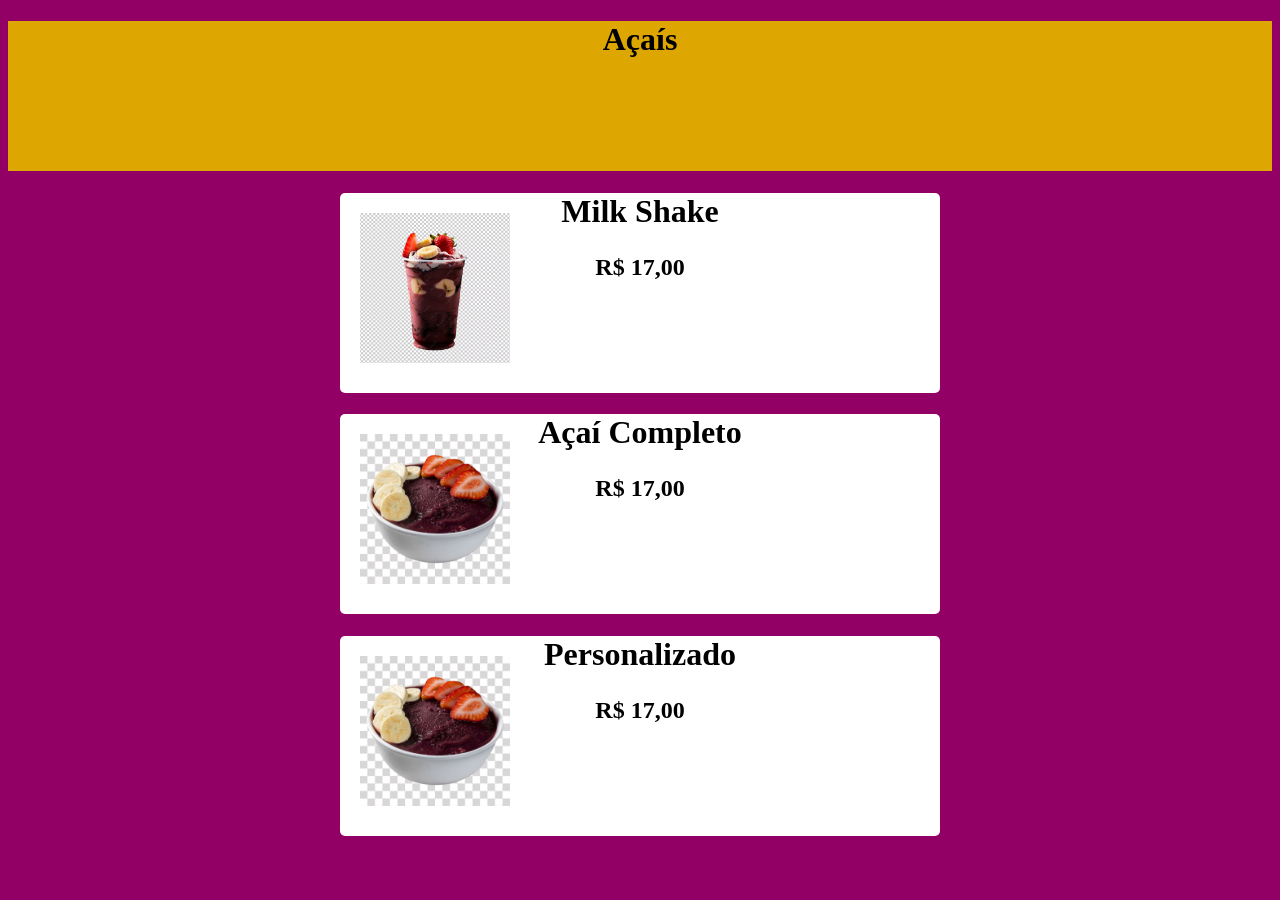
==== acai.html @ c85fbcf9 "Add files via upload" ====
<!DOCTYPE html>
<html lang="pt-br">
<head>
    <meta charset="UTF-8">
    <meta name="viewport" content="width=device-width, initial-scale=1.0">
    <title>Sorveteria</title>
    <link rel="stylesheet" href="style.css">
</head>
<body>
    <div class="cimaacai">
        <h1>Açaís</h1>
    </div>

    <div class="milkacai">

        <img src="milk-acai.avif" class="foto6">

        <div class="info6">
          <h1>Milk Shake</h1>
        <h2><p>R$ 17,00</p></h2>
        </div>
    </div>

    <div class="acaicompleto">

        <img src="acai-completo.jpg" class="foto7">

        <div class="info7">
          <h1>Açaí Completo</h1>
        <h2><p>R$ 17,00</p></h2>
        </div>
    </div>

    <div class="personalizado">

        <img src="acai-completo.jpg" class="foto8">

        <div class="info8">
          <h1>Personalizado</h1>
        <h2><p>R$ 17,00</p></h2>
        </div>
    </div>

</body>
</html>
---- style.css ----
.logo {
    text-align: center;
    background-color: rgba(187, 8, 61, 0.877);
    width: 100%;
    height: 200px;
    background-color: #dda601;

    border-bottom-left-radius: 200px;
    border-bottom-right-radius: 200px;

    display: flex;
    justify-content: center;
    align-items: center;
}

.botao1 {
    width: 170px;
    height: 90px;
    background-color: #dda601;
    color: black;
    border: none;
    border-radius: 5px;
    cursor: pointer;
    
}

.botao2 {
    width: 170px;
    height: 90px;
    background-color: #dda601;
    color: black;
    border: none;
    border-radius: 5px;
    cursor: pointer;
}

.botao {
    display: flex;
    justify-content: center;
    margin-top: 50px;
}

.bootao {
    display: flex;
    justify-content: center;
    margin-top: 50px;
}

body {
    background-color: rgb(146, 0, 102);
}

.categorias {
    text-align: center;
    background-color: #dda601;
    height: 150px;
}

.casca {
    width: 200px;
    height: 60px;
    background-color: #ffffff;
    color: black;
    border: none;
    border-radius: 5px;
    cursor: pointer;
    text-align: center;
    margin: 0 auto;
}

.milk {
    width: 200px;
    height: 60px;
    background-color: #ffffff;
    color: black;
    border: none;
    border-radius: 5px;
    cursor: pointer;
    text-align: center;
    margin: 0 auto;
}

.acai {
    width: 200px;
    height: 60px;
    background-color: #ffffff;
    color: black;
    border: none;
    border-radius: 5px;
    cursor: pointer;
    text-align: center;
    margin: 0 auto;
}

.cimacasca {
    text-align: center;
    background-color: #dda601;
    height: 150px;
}

.chocolate {
    width: 600px;
    height: 200px;
    background-color: #ffffff;
    color: black;
    border: none;
    border-radius: 5px;
    cursor: pointer;
    text-align: center;
    margin: 0 auto;
    position: relative;
}

.foto {
    width: 150px;
    height: 150px;

    position: absolute;

    left: 20px;
    top: 20px;
}

.info {
    text-align: center;
}

.baunilha {
    width: 600px;
    height: 200px;
    background-color: #ffffff;
    color: black;
    border: none;
    border-radius: 5px;
    cursor: pointer;
    text-align: center;
    margin: 0 auto;
    position: relative;
}

.foto1 {
    width: 150px;
    height: 150px;

    position: absolute;

    left: 20px;
    top: 20px;
}

.info1 {
    text-align: center;
}

.mista {
    width: 600px;
    height: 200px;
    background-color: #ffffff;
    color: black;
    border: none;
    border-radius: 5px;
    cursor: pointer;
    text-align: center;
    margin: 0 auto;
    position: relative;
}

.foto2 {
    width: 150px;
    height: 150px;

    position: absolute;

    left: 20px;
    top: 20px;
}

.info2 {
    text-align: center;
}

.cimamilk {
    text-align: center;
    background-color: #dda601;
    height: 150px;
}

.chocolate1 {
    width: 600px;
    height: 200px;
    background-color: #ffffff;
    color: black;
    border: none;
    border-radius: 5px;
    cursor: pointer;
    text-align: center;
    margin: 0 auto;
    position: relative;
}

.foto3 {
    width: 150px;
    height: 150px;

    position: absolute;

    left: 20px;
    top: 20px;
}

.info3 {
    text-align: center;
}

.morango {
    width: 600px;
    height: 200px;
    background-color: #ffffff;
    color: black;
    border: none;
    border-radius: 5px;
    cursor: pointer;
    text-align: center;
    margin: 0 auto;
    position: relative;
}

.foto4 {
    width: 150px;
    height: 150px;

    position: absolute;

    left: 20px;
    top: 20px;
}

.info4 {
    text-align: center;
}

.ovo {
    width: 600px;
    height: 200px;
    background-color: #ffffff;
    color: black;
    border: none;
    border-radius: 5px;
    cursor: pointer;
    text-align: center;
    margin: 0 auto;
    position: relative;
}

.foto5 {
    width: 150px;
    height: 150px;

    position: absolute;

    left: 20px;
    top: 20px;
}

.info5 {
    text-align: center;
}

.cimaacai {
    text-align: center;
    background-color: #dda601;
    height: 150px;
}

.milkacai {
    width: 600px;
    height: 200px;
    background-color: #ffffff;
    color: black;
    border: none;
    border-radius: 5px;
    cursor: pointer;
    text-align: center;
    margin: 0 auto;
    position: relative;
}

.foto6 {
    width: 150px;
    height: 150px;

    position: absolute;

    left: 20px;
    top: 20px;
}

.info6 {
    text-align: center;
}

.acaicompleto {
    width: 600px;
    height: 200px;
    background-color: #ffffff;
    color: black;
    border: none;
    border-radius: 5px;
    cursor: pointer;
    text-align: center;
    margin: 0 auto;
    position: relative;
}

.foto7 {
    width: 150px;
    height: 150px;

    position: absolute;

    left: 20px;
    top: 20px;
}

.info7 {
    text-align: center;
}

.personalizado {
    width: 600px;
    height: 200px;
    background-color: #ffffff;
    color: black;
    border: none;
    border-radius: 5px;
    cursor: pointer;
    text-align: center;
    margin: 0 auto;
    position: relative;
}

.foto8 {
    width: 150px;
    height: 150px;

    position: absolute;

    left: 20px;
    top: 20px;
}

.info8 {
    text-align: center;
}
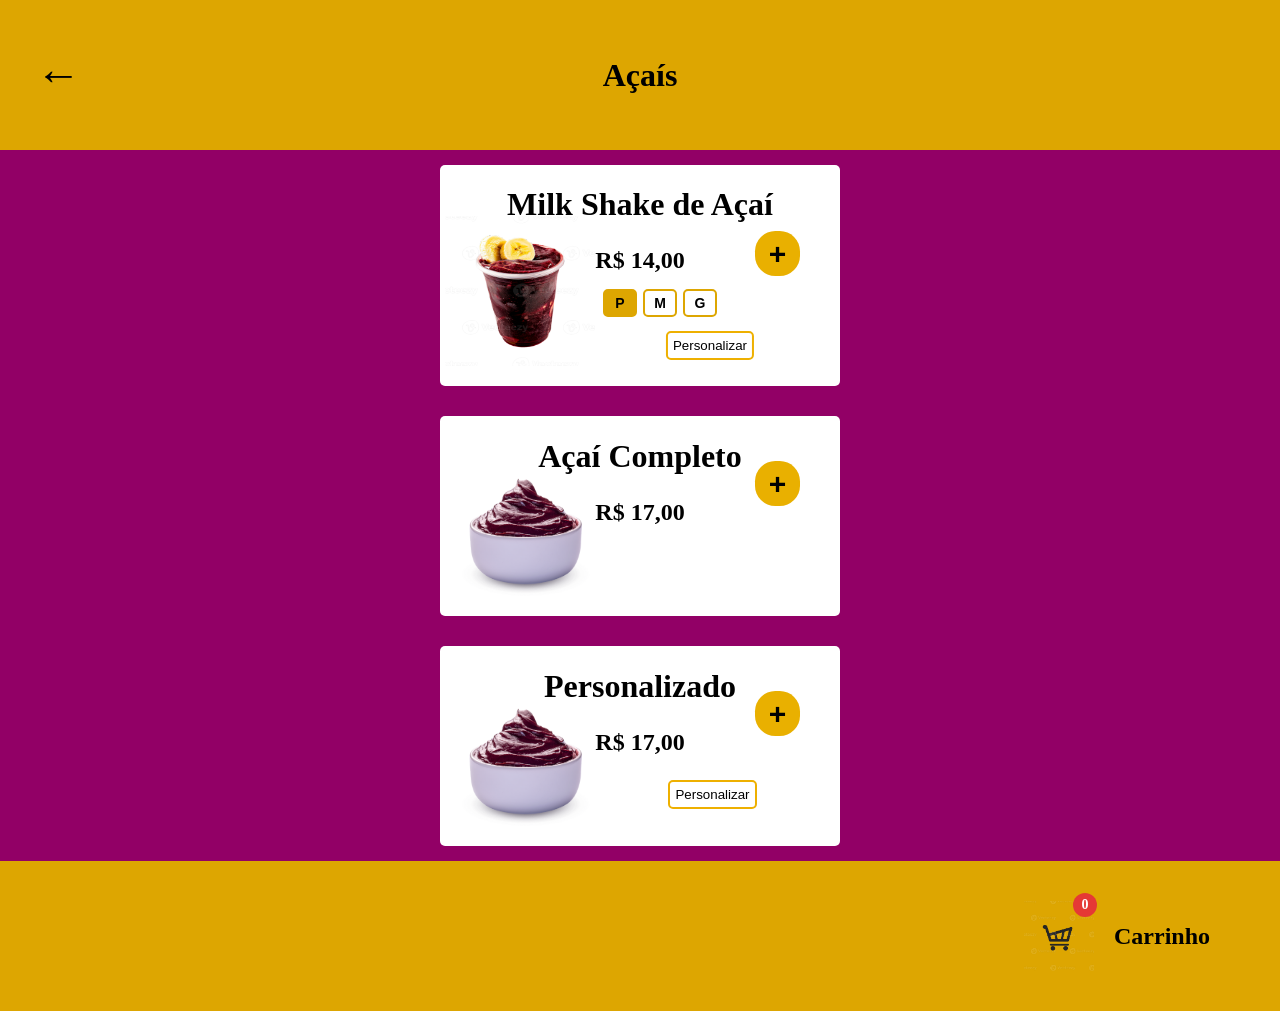
==== commit d06ac46c: "Add files via upload" ====
--- a/acai.html
+++ b/acai.html
@@ -1,3 +1,4 @@
+
 <!DOCTYPE html>
 <html lang="pt-br">
 <head>
@@ -6,40 +7,228 @@
     <title>Sorveteria</title>
     <link rel="stylesheet" href="style.css">
 </head>
-<body>
+<body class="pagina-produtos">
     <div class="cimaacai">
+
+        <button class="voltar" onclick="history.back()">←</button>
+
         <h1>Açaís</h1>
     </div>
 
     <div class="milkacai">
 
-        <img src="milk-acai.avif" class="foto6">
-
-        <div class="info6">
-          <h1>Milk Shake</h1>
-        <h2><p>R$ 17,00</p></h2>
-        </div>
+        <div class="conteudo-milk">
+
+            <button class="adicionar"
+                onclick="adicionarMilkShakeAcai()">
+                +
+            </button>
+
+            <img src="acai-shake.webp" class="foto6">
+
+            <div class="info6">
+                <h1>Milk Shake de Açaí</h1>
+                <p class="preco-milk-acai">R$ 14,00</p>
+            </div>
+
+            <div class="tamanhos-milk-acai">
+                <button type="button"
+                    class="tamanho ativo"
+                    onclick="selecionarTamanhoAcai(this, 'P', 14)">
+                    P
+                </button>
+
+                <button type="button"
+                    class="tamanho"
+                    onclick="selecionarTamanhoAcai(this, 'M', 17)">
+                    M
+                </button>
+
+                <button type="button"
+                    class="tamanho"
+                    onclick="selecionarTamanhoAcai(this, 'G', 20)">
+                    G
+                </button>
+            </div>
+
+            <button class="personalizar"
+                onclick="mostrar('opcoes1')">
+                Personalizar
+            </button>
+
+        </div>
+
+        <div id="opcoes1" style="display: none;">
+
+            <button class="fechar"
+                onclick="fechar('opcoes1')">
+                X
+            </button>
+
+            <h2>Escolha seus adicionais</h2>
+
+            <label>
+                <input type="checkbox" value="Morango">
+                Morango
+            </label>
+
+            <label>
+                <input type="checkbox" value="Nutella">
+                Nutella
+            </label>
+
+            <label>
+                <input type="checkbox" value="Oreo">
+                Oreo
+            </label>
+
+            <label>
+                <input type="checkbox" value="Paçoca">
+                Paçoca
+            </label>
+
+            <label>
+                <input type="checkbox" value="Chantilly">
+                Chantilly
+            </label>
+
+            <div class="botoes-opcoes">
+
+                <button type="button"
+                    onclick="cancelarPersonalizacao()">
+                    Cancelar
+                </button>
+
+                <button type="button"
+                    onclick="confirmarPersonalizacao()">
+                    Confirmar
+                </button>
+
+            </div>
+
+        </div>
+
     </div>
 
     <div class="acaicompleto">
 
-        <img src="acai-completo.jpg" class="foto7">
+        <button class="adicionar"
+            onclick="adicionarProduto('Açaí Completo', 17)">
+            +
+        </button>
+
+        <img src="acaii.png" class="foto7">
 
         <div class="info7">
-          <h1>Açaí Completo</h1>
-        <h2><p>R$ 17,00</p></h2>
+            <h1>Açaí Completo</h1>
+            <h2><p>R$ 17,00</p></h2>
         </div>
     </div>
 
     <div class="personalizado">
 
-        <img src="acai-completo.jpg" class="foto8">
-
-        <div class="info8">
-          <h1>Personalizado</h1>
-        <h2><p>R$ 17,00</p></h2>
-        </div>
-    </div>
+        <div class="conteudo-personalizado">
+
+            <button class="adicionar"
+                onclick="adicionarProduto('Açaí Personalizado', 17)">
+                +
+            </button>
+
+            <img src="acaii.png" class="foto8">
+
+            <div class="info8">
+                <h1>Personalizado</h1>
+                <h2><p>R$ 17,00</p></h2>
+            </div>
+
+            <button class="personalizar"
+                onclick="mostrar('opcoes2')">
+                Personalizar
+            </button>
+
+        </div>
+
+        <div id="opcoes2" style="display: none;">
+
+            <button class="fechar"
+                onclick="fechar('opcoes2')">
+                X
+            </button>
+
+            <h2>Escolha seus adicionais</h2>
+
+            <label>
+                <input type="checkbox" value="Morango">
+                Morango
+            </label>
+
+            <label>
+                <input type="checkbox" value="Nutella">
+                Nutella
+            </label>
+
+            <label>
+                <input type="checkbox" value="Oreo">
+                Oreo
+            </label>
+
+            <label>
+                <input type="checkbox" value="Paçoca">
+                Paçoca
+            </label>
+
+            <label>
+                <input type="checkbox" value="Chantilly">
+                Chantilly
+            </label>
+
+            <div class="botoes-opcoes">
+
+                <button type="button"
+                    onclick="cancelarPersonalizacao2()">
+                    Cancelar
+                </button>
+
+                <button type="type"
+                    onclick="confirmarPersonalizacao2()">
+                    Confirmar
+                </button>
+
+            </div>
+
+        </div>
+
+    </div>
+
+    <div class="rodape">
+
+        <div class="carrinho" onclick="window.location.href='carrinho.html'">
+
+        <div class="carrinho-icone-container">
+            <img src="Carrinho.webp" class="icone-carrinho">
+            <span class="contador-carrinho" id="contador-carrinho">0</span>
+        </div>
+
+            <h2>Carrinho</h2>
+
+        </div>
+    </div>
+
+    <div id="mensagem-carrinho" class="fundo-mensagem">
+        <div class="caixa-mensagem">
+            <div class="icone-sucesso">✓</div>
+
+            <h2>Adicionado ao carrinho!</h2>
+
+            <p id="mensagem-produto"></p>
+
+            <button type="button" onclick="fecharMensagemCarrinho()">
+                OK
+            </button>
+        </div>
+    </div>
+
+    <script src="script.js"></script>
 
 </body>
 </html>
--- a/style.css
+++ b/style.css
@@ -14,7 +14,7 @@
 }
 
 .botao1 {
-    width: 170px;
+    width: 400px;
     height: 90px;
     background-color: #dda601;
     color: black;
@@ -25,7 +25,7 @@
 }
 
 .botao2 {
-    width: 170px;
+    width: 400px;
     height: 90px;
     background-color: #dda601;
     color: black;
@@ -51,13 +51,15 @@
 }
 
 .categorias {
-    text-align: center;
+    align-items: center;
+    justify-content: center;
+    display: flex;
     background-color: #dda601;
     height: 150px;
 }
 
 .casca {
-    width: 200px;
+    width: 400px;
     height: 60px;
     background-color: #ffffff;
     color: black;
@@ -69,7 +71,7 @@
 }
 
 .milk {
-    width: 200px;
+    width: 400px;
     height: 60px;
     background-color: #ffffff;
     color: black;
@@ -81,7 +83,7 @@
 }
 
 .acai {
-    width: 200px;
+    width: 400px;
     height: 60px;
     background-color: #ffffff;
     color: black;
@@ -93,13 +95,15 @@
 }
 
 .cimacasca {
-    text-align: center;
+    align-items: center;
+    justify-content: center;
+    display: flex;
     background-color: #dda601;
     height: 150px;
 }
 
 .chocolate {
-    width: 600px;
+    width: 400px;
     height: 200px;
     background-color: #ffffff;
     color: black;
@@ -117,7 +121,7 @@
 
     position: absolute;
 
-    left: 20px;
+    left: -5px;
     top: 20px;
 }
 
@@ -126,7 +130,7 @@
 }
 
 .baunilha {
-    width: 600px;
+    width: 400px;
     height: 200px;
     background-color: #ffffff;
     color: black;
@@ -144,7 +148,7 @@
 
     position: absolute;
 
-    left: 20px;
+    left: -5px;
     top: 20px;
 }
 
@@ -153,7 +157,7 @@
 }
 
 .mista {
-    width: 600px;
+    width: 400px;
     height: 200px;
     background-color: #ffffff;
     color: black;
@@ -171,7 +175,7 @@
 
     position: absolute;
 
-    left: 20px;
+    left: -5px;
     top: 20px;
 }
 
@@ -180,13 +184,15 @@
 }
 
 .cimamilk {
-    text-align: center;
+    align-items: center;
+    justify-content: center;
+    display: flex;
     background-color: #dda601;
     height: 150px;
 }
 
 .chocolate1 {
-    width: 600px;
+    width: 400px;
     height: 200px;
     background-color: #ffffff;
     color: black;
@@ -204,7 +210,7 @@
 
     position: absolute;
 
-    left: 20px;
+    left: -10px;
     top: 20px;
 }
 
@@ -213,7 +219,7 @@
 }
 
 .morango {
-    width: 600px;
+    width: 400px;
     height: 200px;
     background-color: #ffffff;
     color: black;
@@ -231,7 +237,7 @@
 
     position: absolute;
 
-    left: 20px;
+    left: -10px;
     top: 20px;
 }
 
@@ -240,7 +246,7 @@
 }
 
 .ovo {
-    width: 600px;
+    width: 400px;
     height: 200px;
     background-color: #ffffff;
     color: black;
@@ -258,7 +264,7 @@
 
     position: absolute;
 
-    left: 20px;
+    left: -10px;
     top: 20px;
 }
 
@@ -267,13 +273,47 @@
 }
 
 .cimaacai {
-    text-align: center;
+    align-items: center;
+    justify-content: center;
+    display: flex;
     background-color: #dda601;
     height: 150px;
 }
 
 .milkacai {
-    width: 600px;
+    width: 400px;
+    min-height: 200px;
+    height: auto;
+
+    background-color: white;
+    color: black;
+
+    border: none;
+    border-radius: 5px;
+
+    cursor: pointer;
+    text-align: center;
+
+    margin: 0 auto;
+    position: relative;
+}
+
+.foto6 {
+    width: 150px;
+    height: 150px;
+
+    position: absolute;
+
+    left: 5px;
+    top: 30px;
+}
+
+.info6 {
+    text-align: center;
+}
+
+.acaicompleto {
+    width: 400px;
     height: 200px;
     background-color: #ffffff;
     color: black;
@@ -285,70 +325,765 @@
     position: relative;
 }
 
-.foto6 {
-    width: 150px;
-    height: 150px;
+.foto7 {
+    width: 130px;
+    height: 130px;
 
     position: absolute;
 
     left: 20px;
-    top: 20px;
-}
-
-.info6 {
-    text-align: center;
-}
-
-.acaicompleto {
-    width: 600px;
+    top: 60px;
+}
+
+.info7 {
+    text-align: center;
+}
+
+.personalizado {
+    width: 400px;
+    min-height: 200px;
+    height: auto;
+    background-color: #ffffff;
+    color: black;
+    border: none;
+    border-radius: 5px;
+    cursor: pointer;
+    text-align: center;
+    margin: 0 auto;
+    position: relative;
+}
+
+.foto8 {
+    width: 130px;
+    height: 130px;
+
+    position: absolute;
+
+    left: 20px;
+    top: 60px;
+}
+
+.info8 {
+    text-align: center;
+}
+
+.rodape {
+    height: 150px;
+    background-color: #dda601;
+    margin-top: 30px;
+}
+
+.carrinho {
+    display: flex;
+    justify-content: flex-end;
+    align-items: center;
+    padding-right: 70px;
+    height: 100%;
+}
+
+.icone-carrinho {
+    width: 70px;
+    height: 70px;
+    margin-right: 20px;
+}
+
+.voltar {
+    position: absolute;
+    left: 30px;
+
+    background: none;
+    border: none;
+
+    font-size: 45px;
+    cursor: pointer;
+}
+
+.adicionar {
+    position: absolute;
+
+    right: 40px;
+    top: 45px;
+
+    width: 45px;
+    height: 45px;
+
+    border: none;
+    border-radius: 45%;
+
+    background-color: #e9b000;
+
+    font-size: 30px;
+    font-weight: bold;
+
+    cursor: pointer;
+}
+
+.personalizar {
+    margin-left: 145px;
+    padding: 5px;
+
+    background-color: white;
+    border: 2px solid #eeb000;
+    border-radius: 5px;
+}
+
+#opcoes1 {
+    display: none;
+
+    position: static;
+
+    width: 100%;
+    box-sizing: border-box;
+
+    padding: 20px;
+
+    background-color: white;
+
+    border-top: 2px solid #e9b000;
+
+    border-radius: 0 0 5px 5px;
+}
+
+#opcoes1 label {
+    display: block;
+    margin: 12px 0;
+    font-size: 18px;
+}
+
+#opcoes2 {
+    display: none;
+    position: static;
+
+    width: 100%;
+    box-sizing: border-box;
+
+    padding: 20px;
+    margin-top: 0;
+
+    background-color: white;
+    border-top: 2px solid #e9b000;
+    border-radius: 0 0 5px 5px;
+}
+
+#opcoes2 label {
+    display: block;
+    margin: 12px 0;
+    font-size: 18px;
+}
+
+.cimapedido {
+    align-items: center;
+    justify-content: center;
+    display: flex;
+    background-color: #dda601;
+    height: 150px;
+}
+
+.conteudo-milk {
+    position: relative;
     height: 200px;
-    background-color: #ffffff;
-    color: black;
-    border: none;
-    border-radius: 5px;
-    cursor: pointer;
-    text-align: center;
-    margin: 0 auto;
-    position: relative;
-}
-
-.foto7 {
-    width: 150px;
-    height: 150px;
-
-    position: absolute;
-
-    left: 20px;
-    top: 20px;
-}
-
-.info7 {
-    text-align: center;
-}
-
-.personalizado {
-    width: 600px;
-    height: 200px;
-    background-color: #ffffff;
-    color: black;
-    border: none;
-    border-radius: 5px;
-    cursor: pointer;
-    text-align: center;
-    margin: 0 auto;
-    position: relative;
-}
-
-.foto8 {
-    width: 150px;
-    height: 150px;
-
-    position: absolute;
-
-    left: 20px;
-    top: 20px;
-}
-
-.info8 {
-    text-align: center;
+}
+
+#opcoes1 .fechar,
+#opcoes2 .fechar {
+    display: block;
+    margin-left: auto;
+
+    background-color: #e9b000;
+    border: none;
+    border-radius: 5px;
+
+    padding: 8px 12px;
+    cursor: pointer;
+}
+
+.botoes-opcoes {
+    display: flex;
+    justify-content: center;
+    gap: 10px;
+    margin-top: 20px;
+}
+
+.botoes-opcoes button {
+    background-color: #e9b000;
+    border: none;
+    border-radius: 5px;
+
+    padding: 10px 15px;
+    cursor: pointer;
+}
+
+body.pagina-categorias {
+    min-height: 100vh;
+    min-height: 100dvh;
+    margin: 0;
+
+    display: flex;
+    flex-direction: column;
+}
+
+body.pagina-categorias > .rodape {
+    margin-top: auto;
+    flex-shrink: 0;
+}
+
+.pagina-categorias .casca,
+.pagina-categorias .milk,
+.pagina-categorias .acai {
+    flex-shrink: 0;
+}
+
+.pagina-categorias .casca {
+    margin-top: 20px;
+    margin-bottom: 10px;
+}
+
+.pagina-categorias .milk {
+    margin-top: 10px;
+    margin-bottom: 10px;
+}
+
+.pagina-categorias .acai {
+    margin-top: 10px;
+    margin-bottom: 20px;
+}
+
+.pagina-categorias .casca,
+.pagina-categorias .milk,
+.pagina-categorias .acai {
+    flex-shrink: 0;
+    margin-top: 0;
+    margin-bottom: 0;
+}
+
+.pagina-categorias .casca {
+    margin-top: 50px;
+}
+
+.pagina-categorias .milk {
+    margin-top: 60px;
+}
+
+.pagina-categorias .acai {
+    margin-top: 60px;
+    margin-bottom: 50px;
+}
+
+.pagina-categorias .casca,
+.pagina-categorias .milk,
+.pagina-categorias .acai {
+    height: 90px;
+}
+
+body.pagina-produtos {
+    min-height: 100vh;
+    min-height: 100dvh;
+    margin: 0;
+
+    display: flex;
+    flex-direction: column;
+}
+
+body.pagina-produtos > .rodape {
+    margin-top: auto;
+    flex-shrink: 0;
+}
+
+.pagina-produtos .milkacai,
+.pagina-produtos .acaicompleto,
+.pagina-produtos .personalizado {
+    margin-top: 15px;
+    margin-bottom: 15px;
+}
+
+
+.pagina-produtos .chocolate1,
+.pagina-produtos .morango,
+.pagina-produtos .ovo {
+    margin-top: 15px;
+    margin-bottom: 15px;
+    flex-shrink: 0;
+}
+
+.pagina-produtos .chocolate,
+.pagina-produtos .baunilha,
+.pagina-produtos .mista {
+    margin-top: 15px;
+    margin-bottom: 15px;
+    flex-shrink: 0;
+}
+
+/* Cartões dos produtos no carrinho */
+
+.item-carrinho {
+    width: min(400px, 90%);
+    min-height: 180px;
+    box-sizing: border-box;
+
+    background-color: white;
+    border-radius: 8px;
+
+    margin: 20px auto;
+    padding: 20px;
+
+    color: black;
+    position: relative;
+}
+
+.imagem-carrinho {
+    width: 120px;
+    height: 120px;
+    object-fit: contain;
+
+    float: left;
+    margin-right: 20px;
+}
+
+.item-carrinho h2 {
+    margin-top: 0;
+}
+
+.item-carrinho button {
+    background-color: #e9b000;
+    border: none;
+    border-radius: 5px;
+
+    padding: 10px 15px;
+    cursor: pointer;
+}
+
+/* Dois botões do rodapé do carrinho */
+
+.pagina-carrinho .acoes-carrinho {
+    display: flex;
+    justify-content: center;
+    align-items: stretch;
+    gap: 20px;
+
+    width: 100%;
+    padding: 15px;
+    box-sizing: border-box;
+}
+
+.pagina-carrinho .total-pedido,
+.pagina-carrinho .finalizar-pedido {
+    width: 220px;
+    min-height: 80px;
+    box-sizing: border-box;
+
+    background-color: white;
+    color: black;
+    border: none;
+    border-radius: 8px;
+
+    display: flex;
+    flex-direction: column;
+    justify-content: center;
+    align-items: center;
+    gap: 5px;
+
+    font-family: inherit;
+    font-size: 20px;
+    text-align: center;
+}
+
+.pagina-carrinho .total-pedido {
+    cursor: default;
+}
+
+.pagina-carrinho .finalizar-pedido {
+    cursor: pointer;
+    font-weight: bold;
+}
+
+.pagina-carrinho .total-pedido strong {
+    font-size: 24px;
+}
+
+.rodape-carrinho {
+    display: flex;
+    justify-content: center;
+    align-items: center;
+}
+
+.rodape-carrinho .acoes-carrinho {
+    display: flex;
+    justify-content: center;
+    align-items: stretch;
+    gap: 20px;
+
+    width: 100%;
+    padding: 15px;
+    box-sizing: border-box;
+}
+
+.rodape-carrinho .total-pedido,
+.rodape-carrinho .finalizar-pedido {
+    width: 220px;
+    min-height: 80px;
+    box-sizing: border-box;
+
+    background-color: white;
+    color: black;
+    border: none;
+    border-radius: 8px;
+
+    display: flex;
+    flex-direction: column;
+    justify-content: center;
+    align-items: center;
+    gap: 5px;
+
+    font-family: inherit;
+    font-size: 20px;
+    text-align: center;
+}
+
+.rodape-carrinho .total-pedido {
+    cursor: default;
+}
+
+.rodape-carrinho .finalizar-pedido {
+    cursor: pointer;
+    font-weight: bold;
+}
+
+.rodape-carrinho .total-pedido strong {
+    font-size: 24px;
+}
+
+body.pagina-finalizar {
+    margin: 0;
+    min-height: 100vh;
+    min-height: 100dvh;
+    background-color: rgb(146, 0, 102);
+}
+
+.cimafinalizar {
+    height: 150px;
+    width: 100%;
+    background-color: #dda601;
+
+    display: flex;
+    justify-content: center;
+    align-items: center;
+    position: relative;
+}
+
+.cimafinalizar h1 {
+    color: black;
+}
+
+.resumo-pedido {
+    width: min(500px, 90%);
+    box-sizing: border-box;
+
+    margin: 30px auto;
+    padding: 25px;
+
+    background-color: white;
+    border-radius: 10px;
+
+    color: black;
+}
+
+.resumo-pedido > h1 {
+    text-align: center;
+    font-size: 28px;
+    margin-bottom: 30px;
+}
+
+.resumo-pedido > h2 {
+    text-align: center;
+    margin-bottom: 25px;
+}
+
+.resumo-item {
+    padding: 15px 0;
+    border-bottom: 1px solid #dddddd;
+}
+
+.resumo-item h3 {
+    margin: 0 0 10px;
+}
+
+.resumo-item p {
+    margin: 6px 0;
+}
+
+.resumo-total {
+    display: flex;
+    justify-content: space-between;
+    align-items: center;
+    gap: 15px;
+
+    margin-top: 25px;
+    border-top: 2px solid #dda601;
+    padding-top: 15px;
+}
+
+.resumo-total h2 {
+    font-size: 20px;
+    margin: 0;
+}
+
+.novo-pedido {
+    display: block;
+
+    width: 220px;
+    height: 60px;
+
+    margin: 25px auto;
+
+    background-color: #dda601;
+    color: black;
+
+    border: none;
+    border-radius: 8px;
+
+    font-size: 20px;
+    font-weight: bold;
+
+    cursor: pointer;
+}
+
+.novo-pedido {
+    display: flex;
+    justify-content: center;
+    align-items: center;
+    gap: 10px;
+}
+
+.novo-pedido svg {
+    flex-shrink: 0;
+}
+
+.tamanhos-milk {
+    display: flex;
+    justify-content: center;
+    gap: 10px;
+    margin-left: 140px;
+    margin-top: 15px;
+}
+
+.tamanhos-milk .tamanho {
+    width: 45px;
+    height: 35px;
+
+    background-color: white;
+    color: black;
+    border: 2px solid #dda601;
+    border-radius: 5px;
+
+    font-size: 18px;
+    font-weight: bold;
+    cursor: pointer;
+}
+
+.tamanhos-milk .tamanho.ativo {
+    background-color: #dda601;
+    color: black;
+}
+
+.tamanhos-milk-acai {
+    display: flex;
+    justify-content: center;
+    align-items: center;
+    gap: 6px;
+    margin: 8px 0;
+}
+
+.tamanhos-milk-acai .tamanho {
+    width: 34px;
+    height: 28px;
+    padding: 0;
+
+    background-color: white;
+    color: black;
+    border: 2px solid #dda601;
+    border-radius: 5px;
+
+    font-size: 14px;
+    font-weight: bold;
+    cursor: pointer;
+}
+
+.tamanhos-milk-acai .tamanho.ativo {
+    background-color: #dda601;
+    color: black;
+}
+
+/* Alinhamento dos controles do Milk Shake de Açaí */
+
+
+.milkacai .info6 {
+    grid-column: 2;
+    grid-row: 1 / 3;
+    text-align: center;
+}
+
+.milkacai .tamanhos-milk-acai {
+    position: absolute;
+    left: 46%;
+    top: 105px;
+    bottom: auto;
+    transform: translateX(-50%);
+}
+
+.milkacai .personalizar {
+    position: absolute;
+    left: 50%;
+    top: 145px;
+    bottom: auto;
+    transform: translateX(-50%);
+    margin: 0;
+}
+
+.milkacai .tamanhos-milk-acai {
+    left: 55%;
+}
+
+.milkacai .personalizar {
+    left: 55%;
+}
+
+.milkacai .personalizar {
+    position: absolute;
+    left: 67.5%;
+    top: 145px;
+    bottom: auto;
+    transform: translateX(-50%);
+    margin: 0;
+}
+
+.milkacai .tamanhos-milk-acai {
+    top: 95px;
+}
+
+.milkacai .preco-milk-acai {
+    font-size: 24px;
+    font-weight: bold;
+}
+
+.aviso-pagamento {
+    width: min(600px, 90%);
+    box-sizing: border-box;
+
+    margin: 25px auto 0;
+    padding: 25px;
+
+    background-color: #dda601;
+    color: black;
+
+    border-radius: 10px;
+    text-align: center;
+}
+
+.aviso-pagamento h2 {
+    margin: 0 0 15px;
+    font-size: 26px;
+}
+
+.aviso-pagamento p {
+    margin: 0 0 8px;
+    font-size: 18px;
+}
+
+.aviso-pagamento h1 {
+    margin: 0;
+    font-size: 40px;
+    font-weight: bold;
+}
+
+.fundo-mensagem {
+    display: none;
+    position: fixed;
+    inset: 0;
+    width: 100%;
+    height: 100%;
+    z-index: 9999;
+
+    background-color: rgba(0, 0, 0, 0.45);
+    backdrop-filter: blur(6px);
+    -webkit-backdrop-filter: blur(6px);
+
+    justify-content: center;
+    align-items: center;
+}
+
+/* Caixa central */
+
+.caixa-mensagem {
+    width: min(350px, 85%);
+    box-sizing: border-box;
+    padding: 30px;
+
+    background-color: white;
+    border-radius: 12px;
+    text-align: center;
+    color: black;
+}
+
+.icone-sucesso {
+    font-size: 48px;
+    color: #dda601;
+    font-weight: bold;
+}
+
+.caixa-mensagem h2 {
+    font-size: 24px;
+    margin: 15px 0;
+}
+
+.caixa-mensagem p {
+    font-size: 17px;
+    margin-bottom: 25px;
+}
+
+.caixa-mensagem button {
+    width: 140px;
+    height: 45px;
+
+    background-color: #dda601;
+    color: black;
+    border: none;
+    border-radius: 8px;
+
+    font-size: 18px;
+    font-weight: bold;
+    cursor: pointer;
+}
+
+.carrinho-icone-container {
+    position: relative;
+    display: inline-flex;
+    align-items: center;
+    justify-content: center;
+}
+
+.contador-carrinho {
+    position: absolute;
+    top: -8px;
+    right: -8px;
+
+    min-width: 24px;
+    height: 24px;
+    padding: 0 4px;
+    box-sizing: border-box;
+
+    background-color: #e53935;
+    color: white;
+    border-radius: 50%;
+
+    display: flex;
+    align-items: center;
+    justify-content: center;
+
+    font-size: 14px;
+    font-weight: bold;
+    line-height: 1;
+}
+
+.contador-carrinho {
+    right: 17px;
 }
